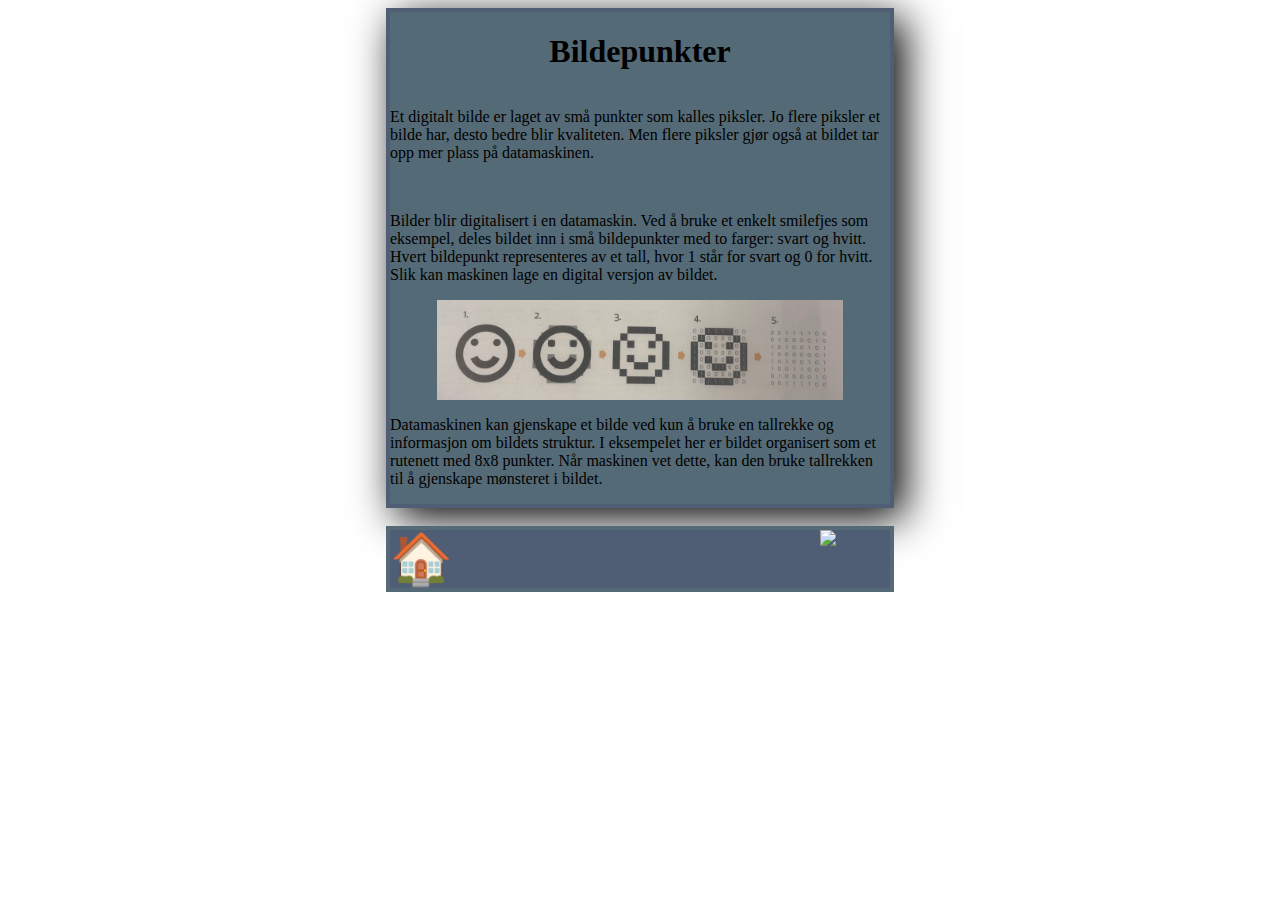
==== Bildepunkter.html @ e9793226 "Lagde en layout for temane, begynte med :root" ====
<!DOCTYPE html>
<html lang="en">

<head>
    <link rel="stylesheet" href="">
    <meta charset="UTF-8">
    <meta name="viewport" content="width=device-width, initial-scale=1.0">
    <title>Bildepunkter</title>
</head>
<style>
    body {
        display: flex;
        flex-wrap: wrap;
        justify-content: center;

    }

    main {
        justify-content: center;
        background-color: #546A76;
        border: 4px solid #4F5D75;
        display: flex;
        flex-wrap: wrap;
        justify-content: center;
        box-shadow: 10px 10px 40px;
        width: 500px;

    }

    .temanettside {
        height: 100px;

    }

    .forsidelenke {
        display: flex;
        font-size: 50px;
        text-decoration: none;
        color: #4F5D75;
    }

    .forsidelenke:hover {
        color: #546A76;

    }

    .navbar {
        display: flex;
        justify-content: space-between;
        background-color: #4F5D75;
        border: 4px solid #546A76;
    }
    .navbar img {
        width: 70px;
    }
</style>

<body>
    <div>
        <main>
            <h1>Bildepunkter</h1>
            <p>Et digitalt bilde er laget av små punkter som kalles piksler. Jo flere piksler et bilde har, desto bedre
                blir
                kvaliteten. Men flere piksler gjør også at bildet tar opp mer plass på datamaskinen.</p>
            <br>
            <p>Bilder blir digitalisert i en datamaskin. Ved å bruke et enkelt smilefjes som eksempel, deles bildet inn
                i
                små
                bildepunkter med to farger: svart og hvitt. Hvert bildepunkt representeres av et tall, hvor 1 står for
                svart
                og 0
                for hvitt. Slik kan maskinen lage en digital versjon av bildet.</p>
            <img class="temanettside" src="bilder_prosjekt2/piksler.jpg">
            <p>Datamaskinen kan gjenskape et bilde ved kun å bruke en tallrekke og informasjon om bildets struktur. I
                eksempelet her er bildet organisert som et rutenett med 8x8 punkter. Når maskinen vet dette, kan den
                bruke
                tallrekken til å gjenskape mønsteret i bildet.</p>
        </main>
        <br>
        <div class="navbar">
            <a class="forsidelenke" href="index.html">🏠</a>
            <a class="forsidelenke" href="LagringogMinne.html"><img src="bilder_prosjekt2/pil_høyre.png"></a>
        </div>
    </div>
</body>

</html>
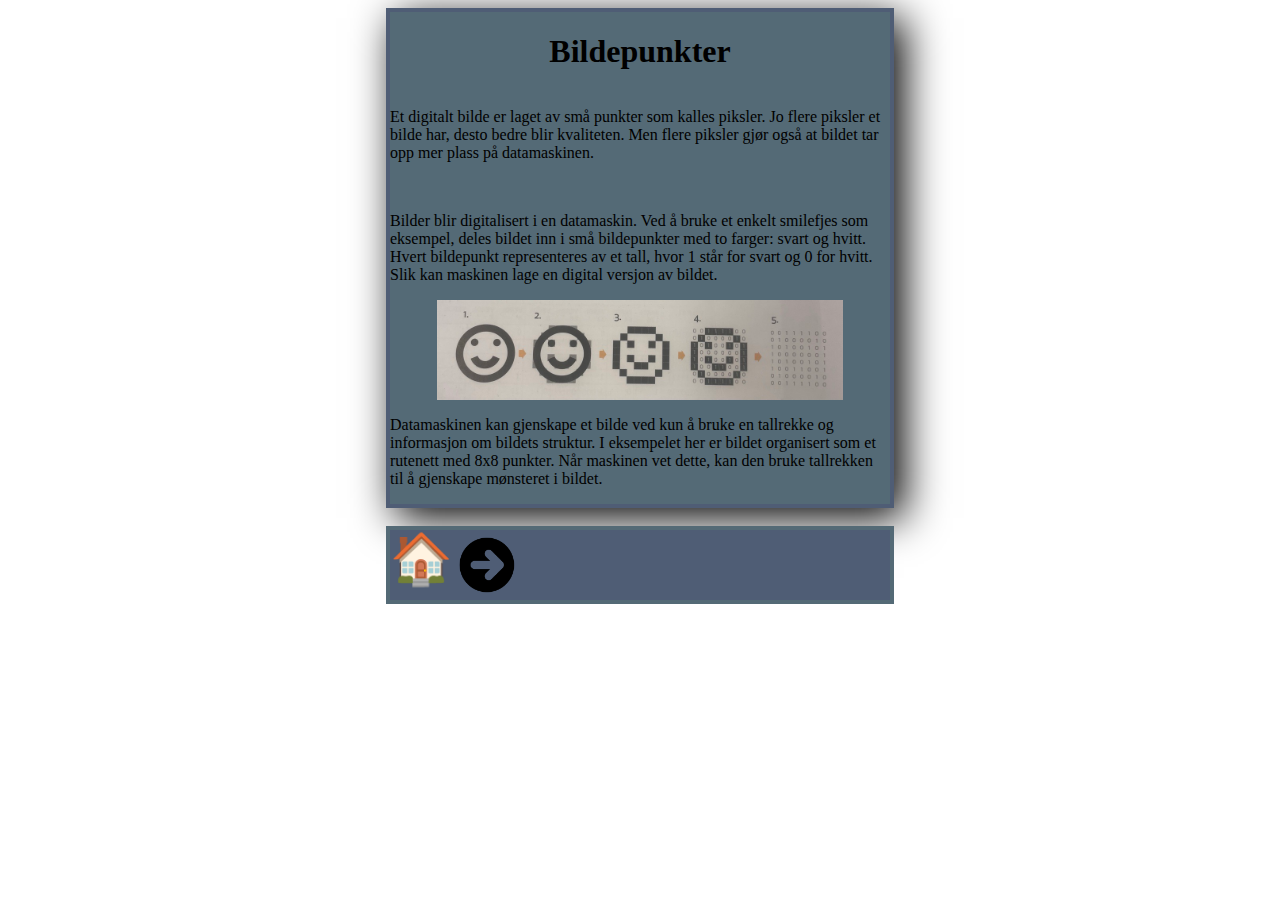
==== commit bb447405: "Update Bildepunkter.html" ====
--- a/Bildepunkter.html
+++ b/Bildepunkter.html
@@ -46,7 +46,6 @@
 
     .navbar {
         display: flex;
-        justify-content: space-between;
         background-color: #4F5D75;
         border: 4px solid #546A76;
     }
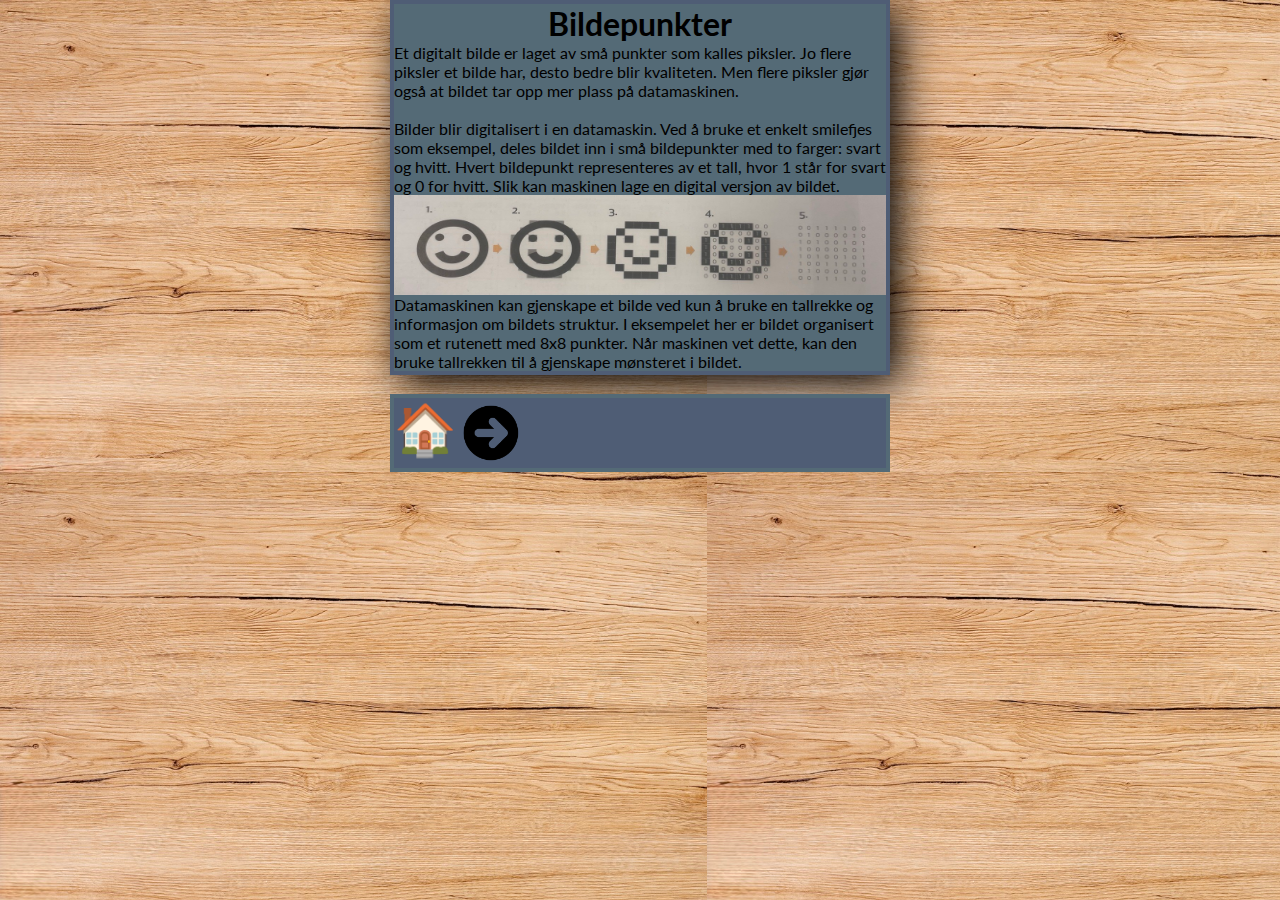
==== commit f5c01ff3: "lagt til felles stylesheet" ====
--- a/Bildepunkter.html
+++ b/Bildepunkter.html
@@ -6,6 +6,12 @@
     <meta charset="UTF-8">
     <meta name="viewport" content="width=device-width, initial-scale=1.0">
     <title>Bildepunkter</title>
+    <link rel="stylesheet" href="stylesheet.css">
+    <link rel="preconnect" href="https://fonts.googleapis.com">
+    <link rel="preconnect" href="https://fonts.gstatic.com" crossorigin>
+    <link
+        href="https://fonts.googleapis.com/css2?family=Lato:ital,wght@0,100;0,300;0,400;0,700;0,900;1,100;1,300;1,400;1,700;1,900&display=swap"
+        rel="stylesheet">
 </head>
 <style>
     body {
--- a/stylesheet.css
+++ b/stylesheet.css
@@ -0,0 +1,16 @@
+* {
+    box-sizing: border-box;
+    padding: 0;
+    margin: 0;
+
+}
+
+img {
+    width: 100%;
+}
+
+body{
+    font-family: "Lato", sans-serif;
+    background-image: url(bilder_prosjekt2/bord.jpeg);
+    background-size: contain;    
+}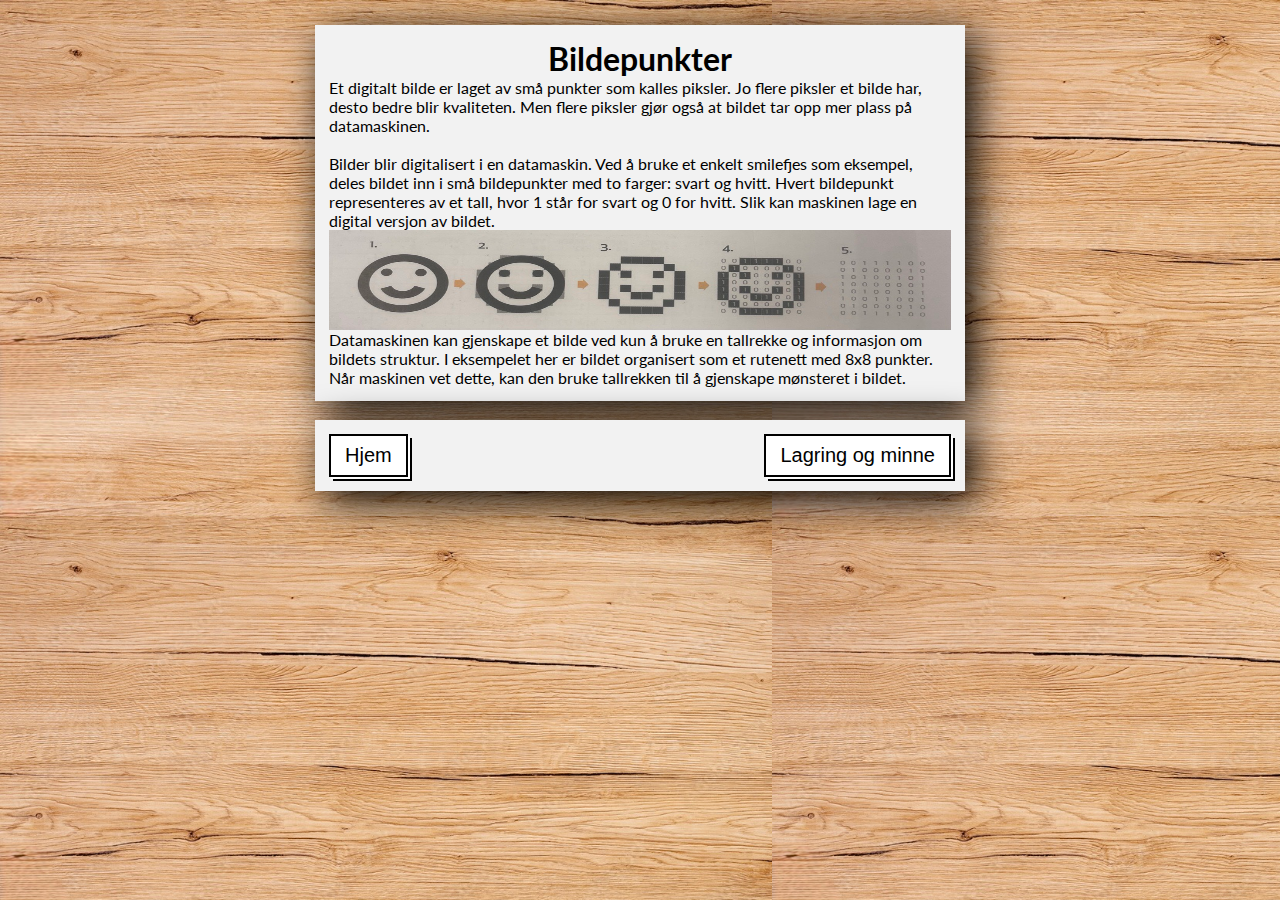
==== commit 37ef7292: "gjorde ting jeg spurt gustav om å gjøre" ====
--- a/Bildepunkter.html
+++ b/Bildepunkter.html
@@ -14,50 +14,9 @@
         rel="stylesheet">
 </head>
 <style>
-    body {
-        display: flex;
-        flex-wrap: wrap;
-        justify-content: center;
+    
 
-    }
-
-    main {
-        justify-content: center;
-        background-color: #546A76;
-        border: 4px solid #4F5D75;
-        display: flex;
-        flex-wrap: wrap;
-        justify-content: center;
-        box-shadow: 10px 10px 40px;
-        width: 500px;
-
-    }
-
-    .temanettside {
-        height: 100px;
-
-    }
-
-    .forsidelenke {
-        display: flex;
-        font-size: 50px;
-        text-decoration: none;
-        color: #4F5D75;
-    }
-
-    .forsidelenke:hover {
-        color: #546A76;
-
-    }
-
-    .navbar {
-        display: flex;
-        background-color: #4F5D75;
-        border: 4px solid #546A76;
-    }
-    .navbar img {
-        width: 70px;
-    }
+    
 </style>
 
 <body>
@@ -83,10 +42,10 @@
         </main>
         <br>
         <div class="navbar">
-            <a class="forsidelenke" href="index.html">🏠</a>
-            <a class="forsidelenke" href="LagringogMinne.html"><img src="bilder_prosjekt2/pil_høyre.png"></a>
+            <button class="knapp"><a href="index.html">Hjem</a></button>
+            <button class=" knapp"><a href="lagringogminne.html">Lagring og minne</a></button>
         </div>
     </div>
 </body>
 
-</html>+</html> --- a/stylesheet.css
+++ b/stylesheet.css
@@ -12,5 +12,74 @@
 body{
     font-family: "Lato", sans-serif;
     background-image: url(bilder_prosjekt2/bord.jpeg);
-    background-size: contain;    
-}+    background-size: contain;  
+    display: flex;
+    flex-wrap: wrap;
+    justify-content: center;  
+}
+
+main {
+    justify-content: center;
+    background-color: #f2f2f2;
+    border: 4px solid #f2f2f2;
+    display: flex;
+    flex-wrap: wrap;
+    justify-content: center;
+    box-shadow: 10px 10px 40px;
+    width: 650px;
+    padding: 10px;
+    margin-top: 25px;
+
+}
+
+.temanettside {
+    height: 100px;
+
+}
+
+.forsidelenke {
+    display: flex;
+    font-size: 50px;
+    text-decoration: none;
+    color: #4F5D75;
+}
+
+.forsidelenke:hover {
+    color: #546A76;
+
+}
+
+.navbar {
+    display: flex;
+    background-color: #f2f2f2;
+    border: 4px solid #f2f2f2;
+    margin-bottom: 25px;
+    box-shadow: 10px 10px 40px;
+    justify-content: space-between;
+}
+
+.navbar img {
+    height: 50px;
+}
+.knapp{
+    padding: 8px 14px;
+    cursor: pointer;
+    border: 2px solid black;
+    box-shadow: 2px 2px 0 0 white, 4px 4px 0 0 black;
+    margin: 10px;
+    transition-duration:200ms;
+    background-color: white;
+    font-size: 20px;
+    
+
+}
+.knapp:hover{
+    box-shadow: 3px 3px white, 6px 6px 0 0 black;
+    transform: translate(-2px, -2px );
+    
+}
+a{
+    text-decoration: none;  
+    color: black;
+}
+
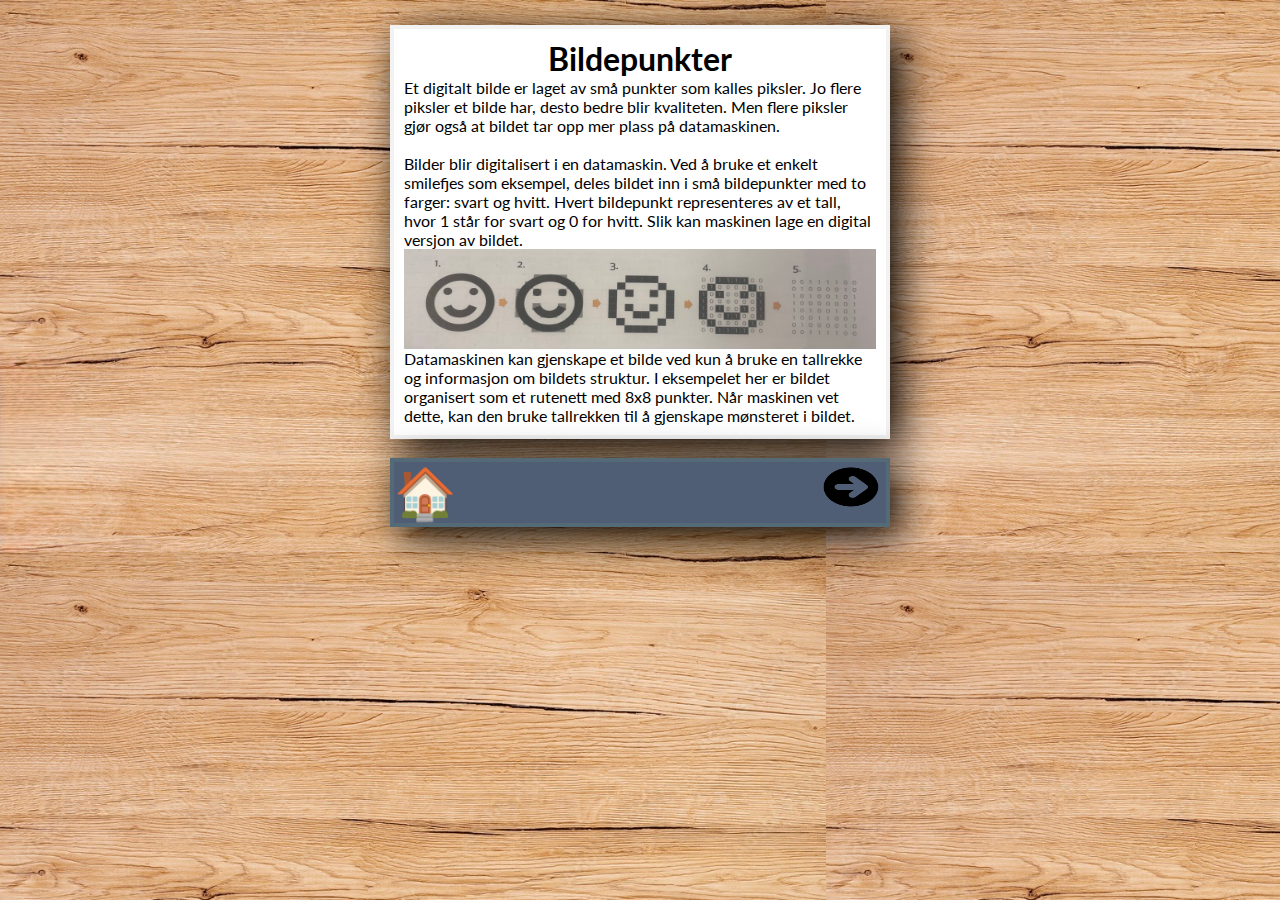
==== commit 9e2dfbb3: "ser litt dritt ut, fikk ikke tid til å fikse" ====
--- a/Bildepunkter.html
+++ b/Bildepunkter.html
@@ -14,9 +14,48 @@
         rel="stylesheet">
 </head>
 <style>
-    
+    body {
+        display: flex;
+        flex-wrap: wrap;
+        justify-content: center;
 
-    
+    }
+
+    main {
+        justify-content: center;
+        background-color: white;
+        display: flex;
+        flex-wrap: wrap;
+        justify-content: center;
+        box-shadow: 10px 10px 40px;
+        width: 500px;
+    }
+
+    .temanettside {
+        height: 100px;
+
+    }
+
+    .forsidelenke {
+        display: flex;
+        font-size: 50px;
+        text-decoration: none;
+        color: #4F5D75;
+    }
+
+    .forsidelenke:hover {
+        color: #546A76;
+
+    }
+
+    .navbar {
+        display: flex;
+        background-color: #4F5D75;
+        border: 4px solid #546A76;
+    }
+    .navbar img {
+        width: 70px;
+    }
 </style>
 
 <body>
@@ -42,10 +81,10 @@
         </main>
         <br>
         <div class="navbar">
-            <button class="knapp"><a href="index.html">Hjem</a></button>
-            <button class=" knapp"><a href="lagringogminne.html">Lagring og minne</a></button>
+            <a class="forsidelenke" href="index.html">🏠</a>
+            <a class="forsidelenke" href="LagringogMinne.html"><img src="bilder_prosjekt2/pil_høyre.png"></a>
         </div>
     </div>
 </body>
 
-</html> +</html>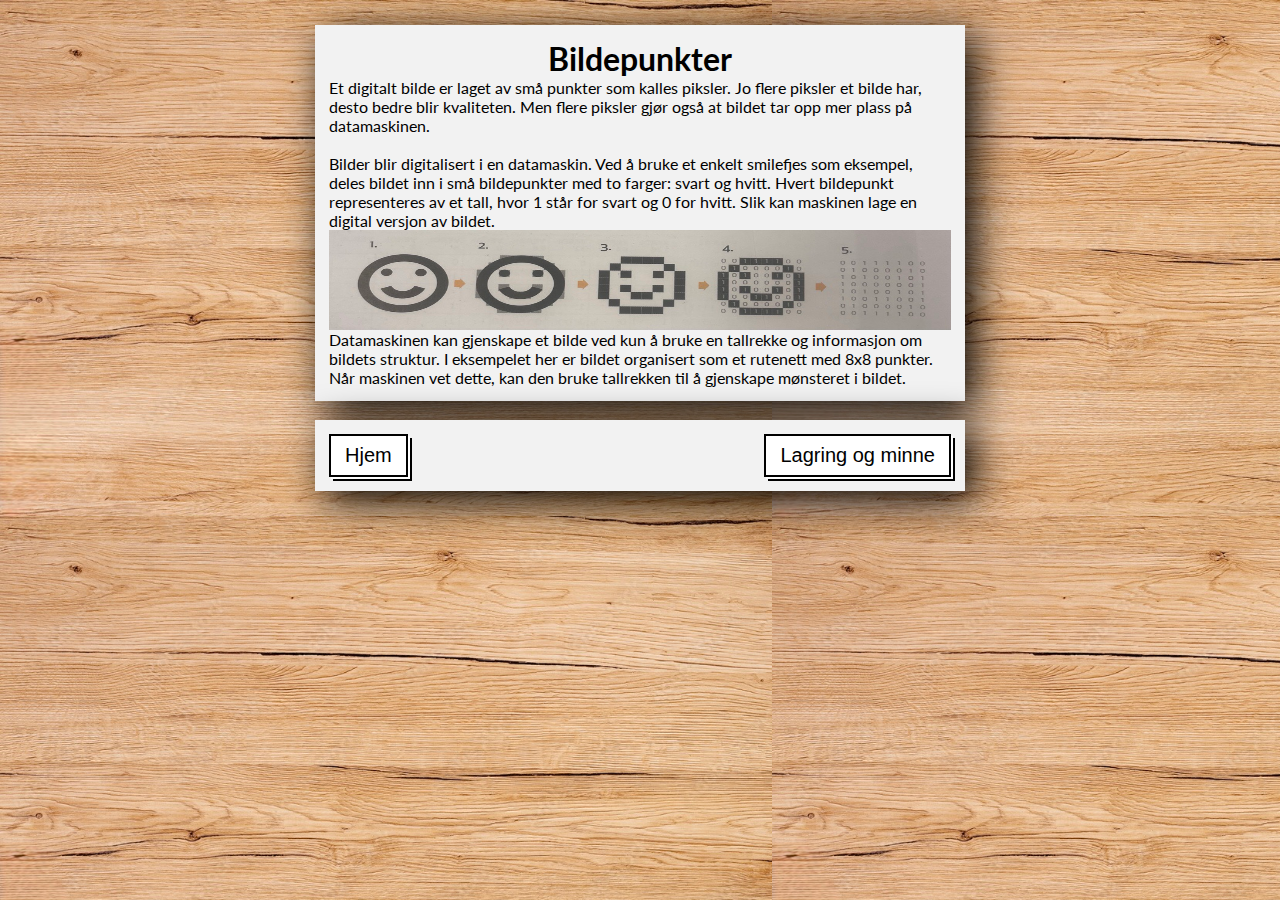
==== commit 0a036eaa: "Merge branch 'main' of https://github.com/GustavFrig/Prosjekt-2" ====
--- a/Bildepunkter.html
+++ b/Bildepunkter.html
@@ -14,48 +14,9 @@
         rel="stylesheet">
 </head>
 <style>
-    body {
-        display: flex;
-        flex-wrap: wrap;
-        justify-content: center;
+    
 
-    }
-
-    main {
-        justify-content: center;
-        background-color: white;
-        display: flex;
-        flex-wrap: wrap;
-        justify-content: center;
-        box-shadow: 10px 10px 40px;
-        width: 500px;
-    }
-
-    .temanettside {
-        height: 100px;
-
-    }
-
-    .forsidelenke {
-        display: flex;
-        font-size: 50px;
-        text-decoration: none;
-        color: #4F5D75;
-    }
-
-    .forsidelenke:hover {
-        color: #546A76;
-
-    }
-
-    .navbar {
-        display: flex;
-        background-color: #4F5D75;
-        border: 4px solid #546A76;
-    }
-    .navbar img {
-        width: 70px;
-    }
+    
 </style>
 
 <body>
@@ -81,10 +42,10 @@
         </main>
         <br>
         <div class="navbar">
-            <a class="forsidelenke" href="index.html">🏠</a>
-            <a class="forsidelenke" href="LagringogMinne.html"><img src="bilder_prosjekt2/pil_høyre.png"></a>
+            <button class="knapp"><a href="index.html">Hjem</a></button>
+            <button class=" knapp"><a href="lagringogminne.html">Lagring og minne</a></button>
         </div>
     </div>
 </body>
 
-</html>+</html> 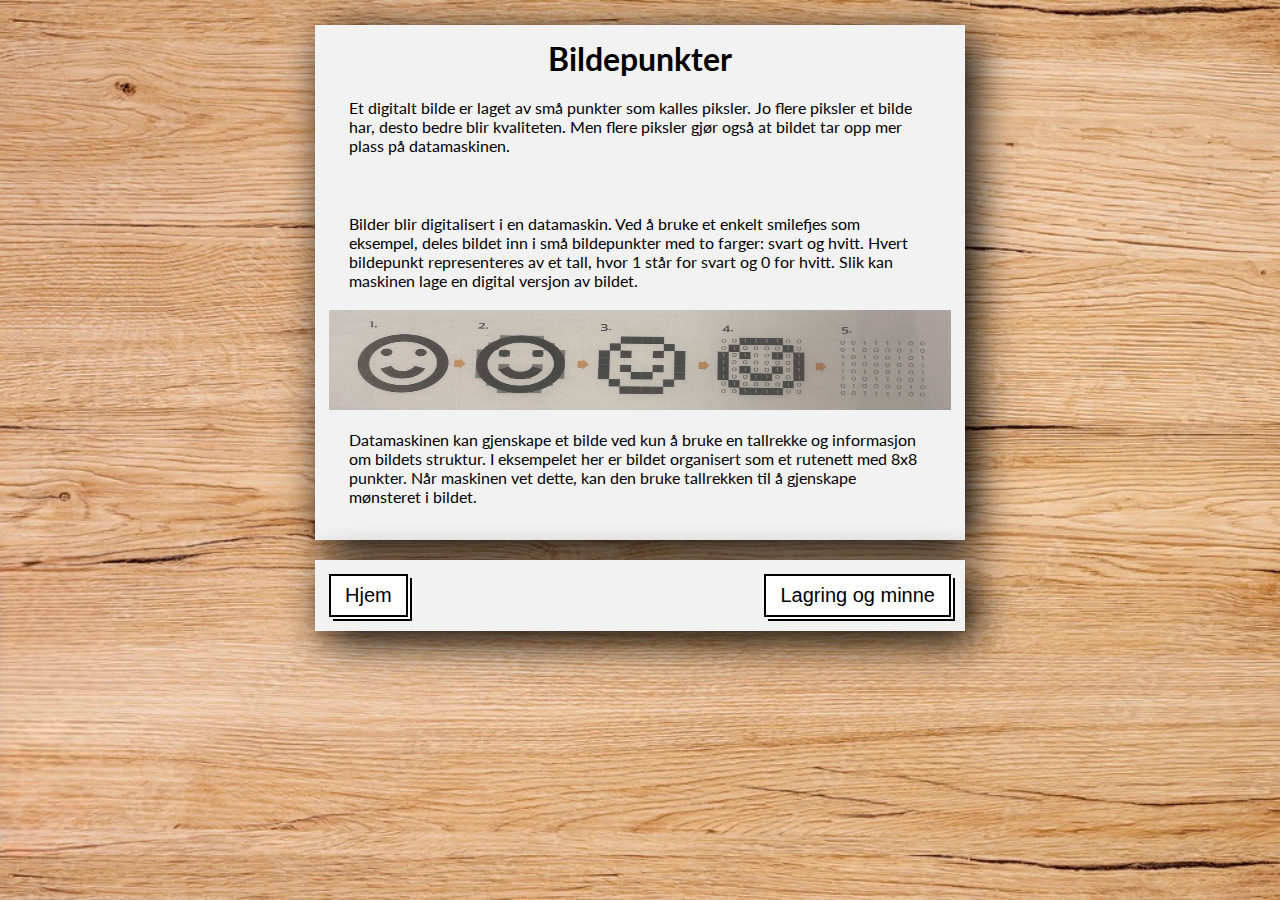
==== commit 08a9ef4b: "La til margintop på navbaren" ====
--- a/Bildepunkter.html
+++ b/Bildepunkter.html
@@ -14,7 +14,9 @@
         rel="stylesheet">
 </head>
 <style>
-    
+    p{
+        margin: 20px;
+    }
 
     
 </style>
@@ -40,10 +42,9 @@
                 bruke
                 tallrekken til å gjenskape mønsteret i bildet.</p>
         </main>
-        <br>
         <div class="navbar">
             <button class="knapp"><a href="index.html">Hjem</a></button>
-            <button class=" knapp"><a href="lagringogminne.html">Lagring og minne</a></button>
+            <button class="knapp"><a href="lagringogminne.html">Lagring og minne</a></button>
         </div>
     </div>
 </body>
--- a/stylesheet.css
+++ b/stylesheet.css
@@ -9,10 +9,11 @@
     width: 100%;
 }
 
+
 body{
     font-family: "Lato", sans-serif;
     background-image: url(bilder_prosjekt2/bord.jpeg);
-    background-size: contain;  
+    background-size: cover;  
     display: flex;
     flex-wrap: wrap;
     justify-content: center;  
@@ -56,11 +57,10 @@
     margin-bottom: 25px;
     box-shadow: 10px 10px 40px;
     justify-content: space-between;
+    margin-top: 20px;
 }
 
-.navbar img {
-    height: 50px;
-}
+
 .knapp{
     padding: 8px 14px;
     cursor: pointer;
@@ -83,3 +83,55 @@
     color: black;
 }
 
+@media (max-width: 700px) {
+    body {
+        flex-direction: column; 
+        padding: 10px; 
+    }
+    
+
+    .grid {
+        grid-template-columns: 1fr; 
+    }
+
+    .container {
+        margin: 10px; 
+        padding: 15px; 
+        width: 100%; 
+    }
+
+    main {
+        width: 100%; 
+        margin: 10px auto; 
+        padding: 15px; 
+        
+    }
+
+    .navbar {
+        flex-direction: column; 
+        padding: 10px;
+        margin-bottom: 15px; 
+       
+    }
+
+
+
+    .knapp {
+        padding: 6px 12px; 
+        font-size: 16px;
+        margin: 5px; 
+      
+    }
+
+   
+
+    .forsidelenke {
+        font-size: 40px; 
+    }
+
+    
+
+    .temanettside {
+        height: 80px; 
+    }
+}
